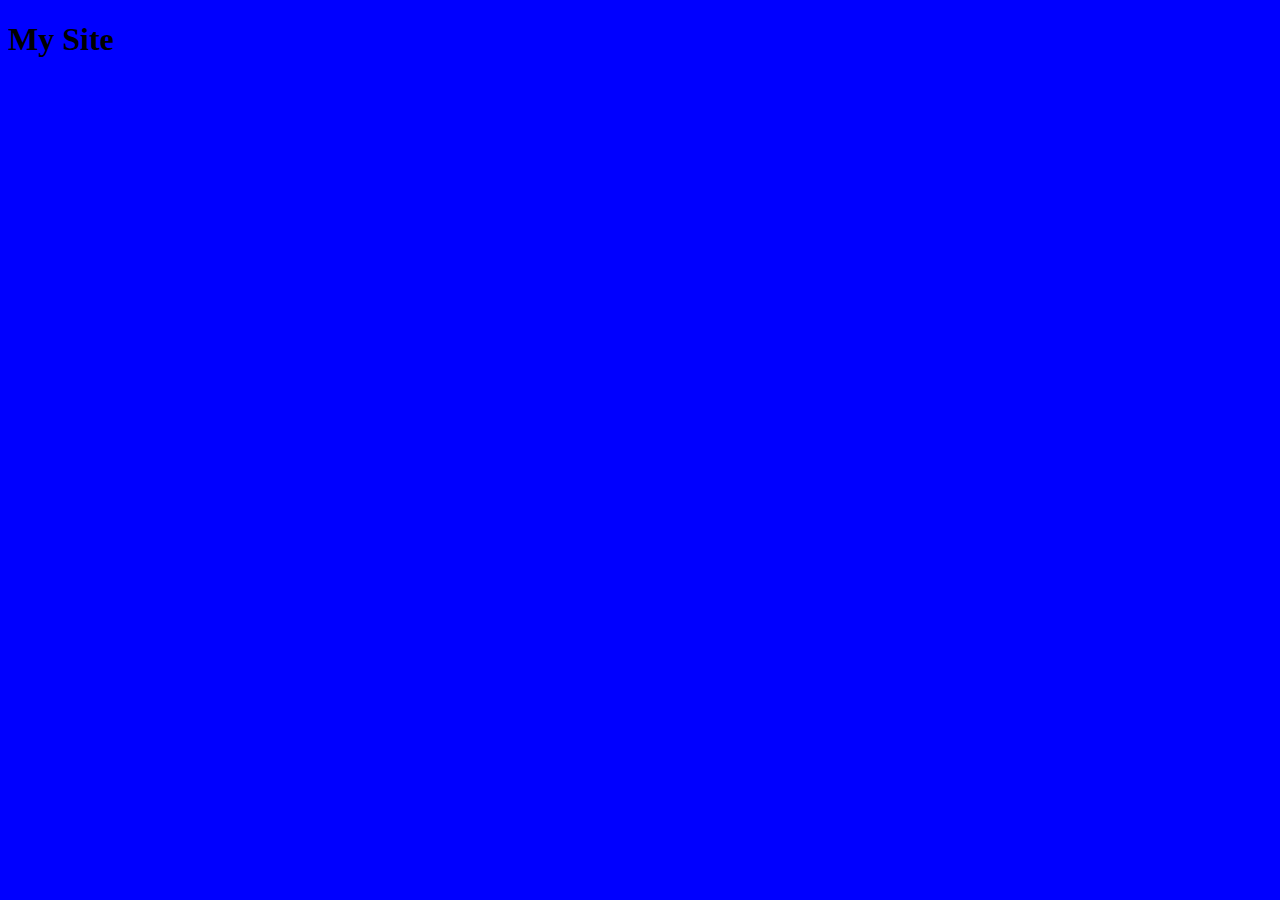
==== My Site/index.html @ 04488183 "personal site created" ====
<!DOCTYPE html>
<html lang="en">
<head>
    <meta charset="UTF-8">
    <meta http-equiv="X-UA-Compatible" content="IE=edge">
    <meta name="viewport" content="width=device-width, initial-scale=1.0">
    <title>G Hemanth </title>
    <link rel="stylesheet" type="text/css" href="CSS/style.css">
</head>
<body>
    <h1>My Site</h1>
</body>
</html>
---- My Site/CSS/style.css ----
body{
    background-color: blue;
}
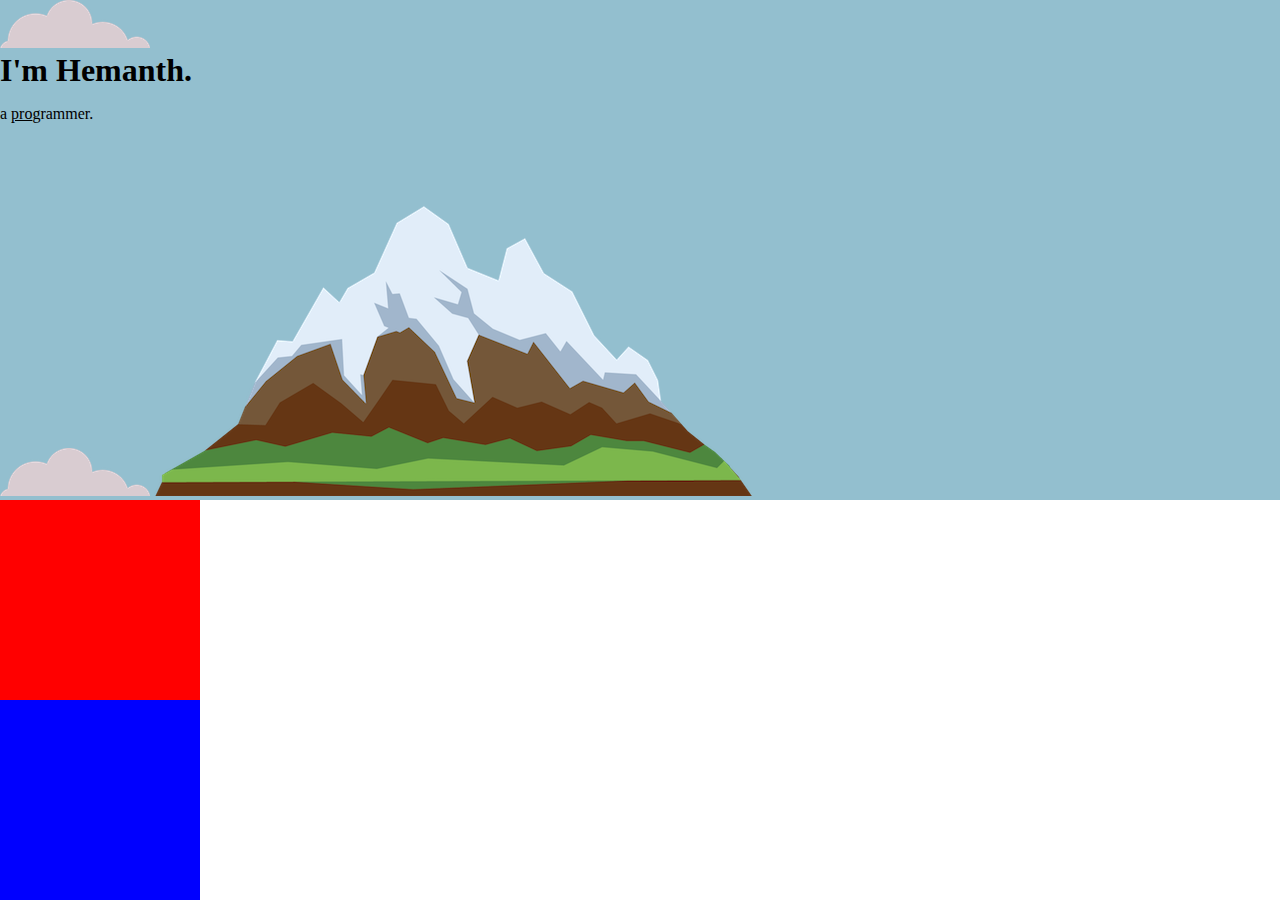
==== commit 3068ae0e: "css updated" ====
--- a/My Site/index.html
+++ b/My Site/index.html
@@ -1,13 +1,26 @@
 <!DOCTYPE html>
 <html lang="en">
-<head>
-    <meta charset="UTF-8">
-    <meta http-equiv="X-UA-Compatible" content="IE=edge">
-    <meta name="viewport" content="width=device-width, initial-scale=1.0">
-    <title>G Hemanth </title>
-    <link rel="stylesheet" type="text/css" href="CSS/style.css">
-</head>
-<body>
-    <h1>My Site</h1>
-</body>
-</html>+  <head>
+    <meta charset="UTF-8" />
+    <meta http-equiv="X-UA-Compatible" content="IE=edge" />
+    <meta name="viewport" content="width=device-width, initial-scale=1.0" />
+    <title>G Hemanth</title>
+    <link rel="stylesheet" type="text/css" href="CSS/style.css" />
+    <link rel="icon" type="image/png" href="favicon.ico?" />
+  </head>
+  <body>
+    <div class="top-container">
+        <img src="images/cloud.png" alt="">
+      <h1>I'm Hemanth.</h1>
+      <p>a <span class="pro">pro</span>grammer.</p>
+      <img src="images/cloud.png" alt="">
+      <img src="images/mountain.png" alt="">
+    </div>
+    <div class="middle-container">
+
+    </div>
+    <div class="bottom-container">
+
+    </div>
+  </body>
+</html>
--- a/My Site/CSS/style.css
+++ b/My Site/CSS/style.css
@@ -1,3 +1,26 @@
-body{
+body {
+    margin: 0;
+}
+
+h1 {
+    margin: 0;
+}
+
+.top-container {
+    background-color: #93BFCF;
+}
+.middle-container {
+    height: 200px;
+    width: 200px;
+    background-color: red;
+}
+
+.bottom-container {
+    height: 200px;
+    width: 200px;
     background-color: blue;
+}
+
+.pro{
+    text-decoration: underline;
 }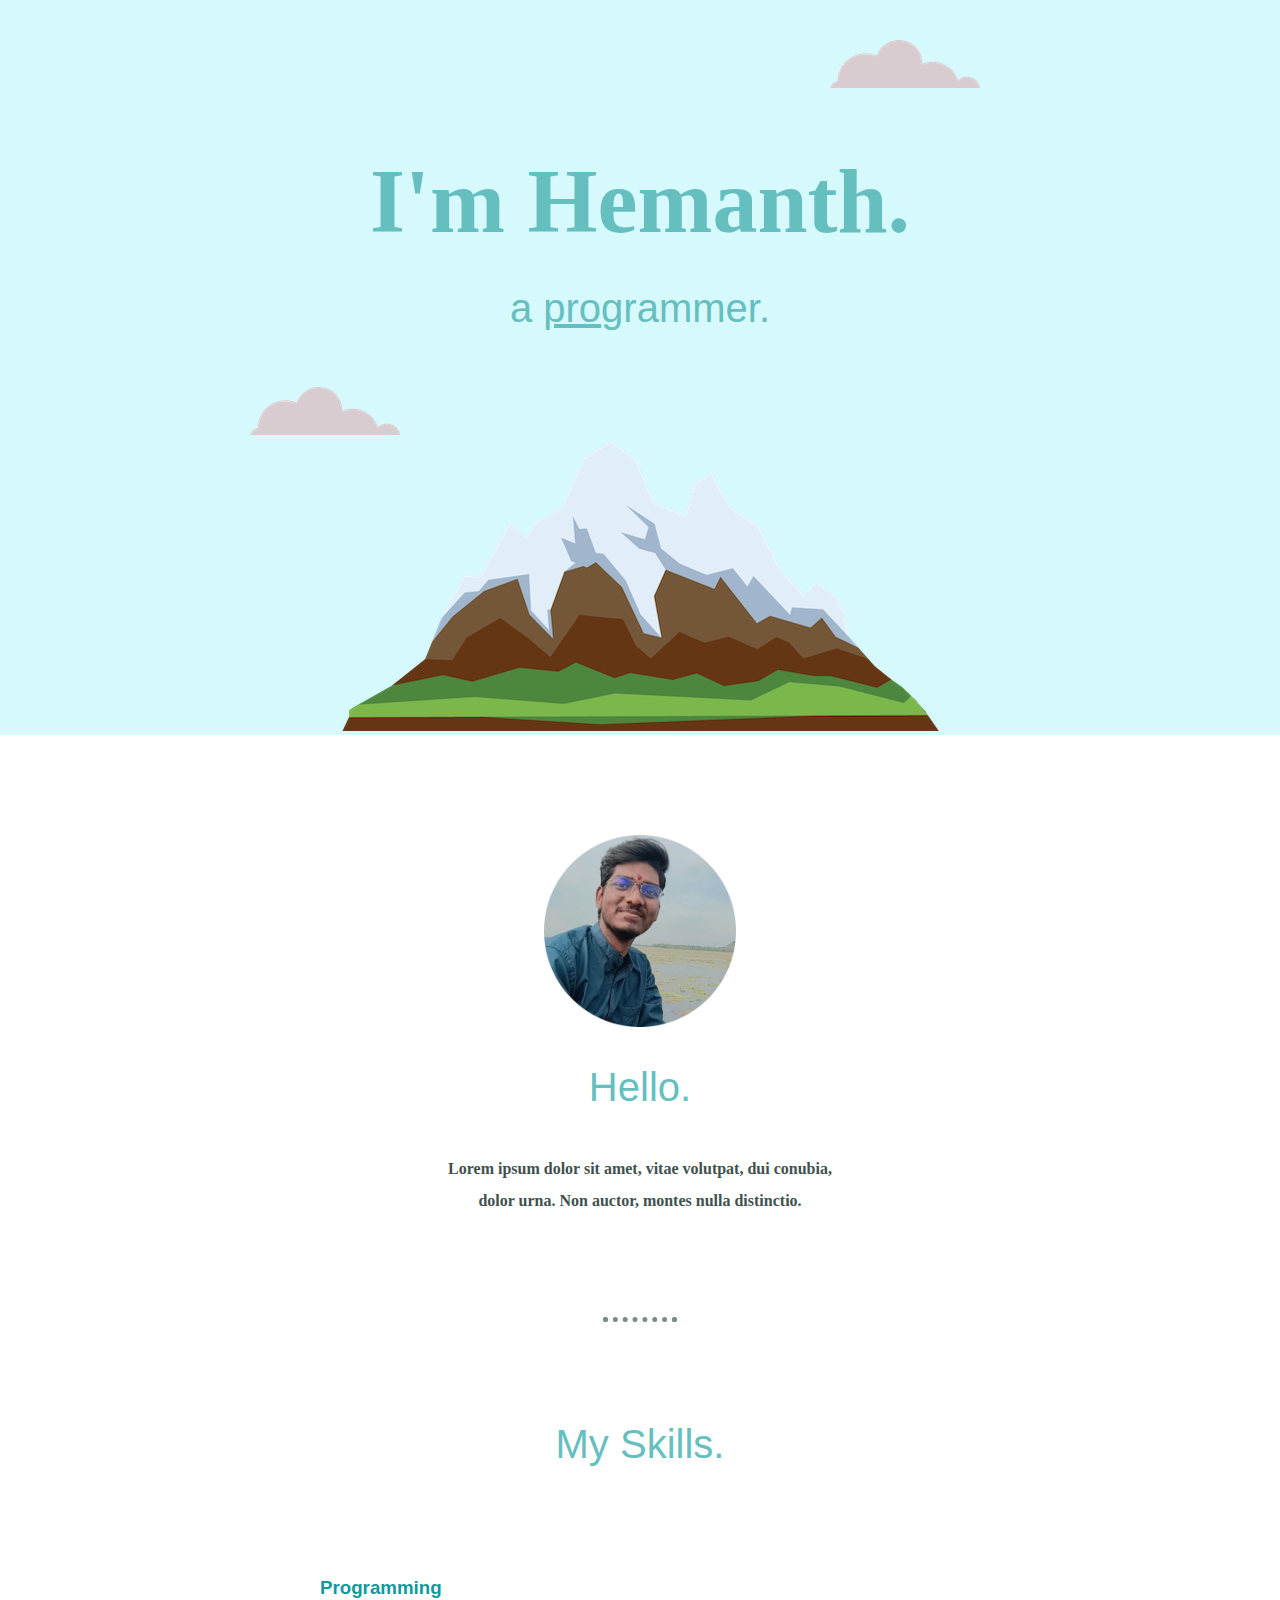
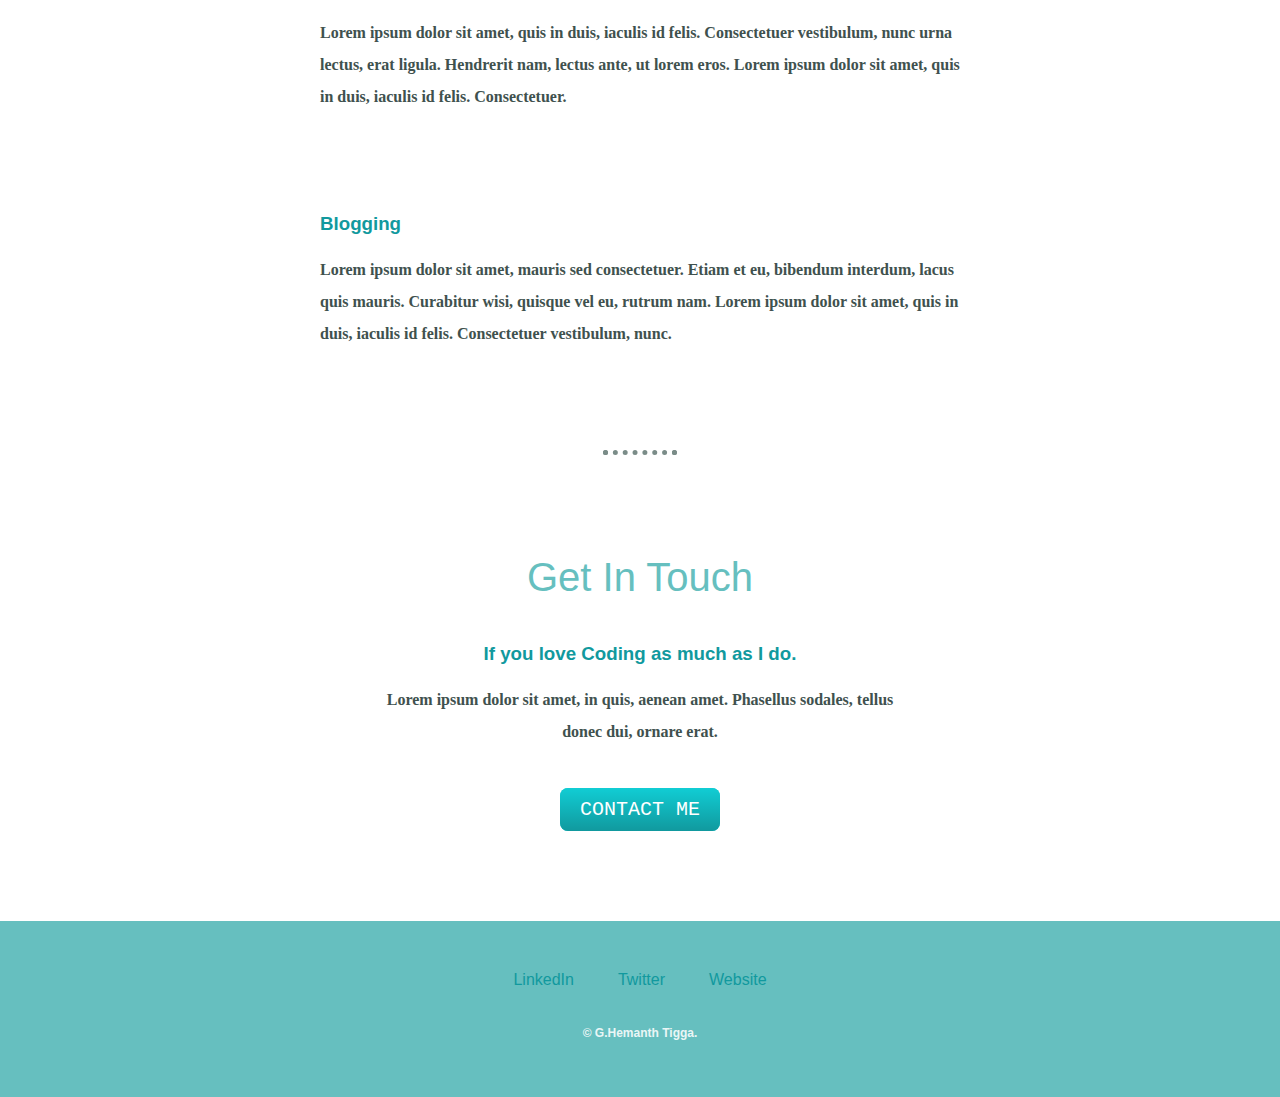
==== commit ab49f6c1: "CSS applied" ====
--- a/My Site/index.html
+++ b/My Site/index.html
@@ -7,19 +7,59 @@
     <title>G Hemanth</title>
     <link rel="stylesheet" type="text/css" href="CSS/style.css" />
     <link rel="icon" type="image/png" href="favicon.ico?" />
+    <link rel="preconnect" href="https://fonts.googleapis.com">
+<link rel="preconnect" href="https://fonts.gstatic.com" crossorigin>
   </head>
   <body>
     <div class="top-container">
-        <img src="images/cloud.png" alt="">
+      <img class="top-cloud" src="images/cloud.png" alt="">
       <h1>I'm Hemanth.</h1>
-      <p>a <span class="pro">pro</span>grammer.</p>
-      <img src="images/cloud.png" alt="">
+      <h2>a <span class="pro">pro</span>grammer.</h2>
+      <img class="bottom-cloud" src="images/cloud.png" alt="">
       <img src="images/mountain.png" alt="">
     </div>
     <div class="middle-container">
 
+      <div class="profile">
+        <img class="profile-pic" src="images/profile_pic.png" alt="">
+        <h2>Hello.</h2>
+        <p class="intro">Lorem ipsum dolor sit amet, vitae volutpat, dui conubia, dolor urna. Non auctor, montes nulla distinctio.</p>
+      </div>
+
+      <hr>
+
+      <div class="skills">
+        <h2>My Skills.</h2>
+        <div class="skill-row">
+          <img class="coding-pic" src="https://media2.giphy.com/media/qgQUggAC3Pfv687qPC/giphy.gif?cid=ecf05e474pqtwuzctmjgqrqb2tujk4unsaia1na505pixxrp&rid=giphy.gif&ct=g" alt="">
+          <h3>Programming</h3>
+          <p>Lorem ipsum dolor sit amet, quis in duis, iaculis id felis. Consectetuer vestibulum, nunc urna lectus, erat ligula. Hendrerit nam, lectus ante, ut lorem eros. Lorem ipsum dolor sit amet, quis in duis, iaculis id felis. Consectetuer.</p>
+        </div>
+        <div class="skill-row">
+          <img class="blog-pic" src="https://media3.giphy.com/media/BferOKonYOspm28AiB/giphy.gif?cid=ecf05e47g6f3fiwjzfom42heuqz9bcz5724khirsgfbx4ga1&rid=giphy.gif&ct=g" alt="">
+          <h3>Blogging</h3>
+          <p>Lorem ipsum dolor sit amet, mauris sed consectetuer. Etiam et eu, bibendum interdum, lacus quis mauris. Curabitur wisi, quisque vel eu, rutrum nam. Lorem ipsum dolor sit amet, quis in duis, iaculis id felis. Consectetuer vestibulum, nunc.</p>
+        </div>
+      </div>
+
+      <hr>
+
+      <div class="contact-me">
+        <h2>Get In Touch</h2>
+        <h3>If you love Coding as much as I do.</h3>
+        <p class="contact-msg">Lorem ipsum dolor sit amet, in quis, aenean amet. Phasellus sodales, tellus donec dui, ornare erat.</p>
+        <a class="btn" href="mailto:hemumani73@email.com">CONTACT ME</a>
+      </div>
     </div>
+    
+    
     <div class="bottom-container">
+      <a class="footer-link" href="https://www.linkedin.com/">LinkedIn</a>
+      <a class="footer-link" href="https://twitter.com/">Twitter</a>
+      <a class="footer-link" href="https://www.appbrewery.co/">Website</a>
+      <p class="copyright">© G.Hemanth Tigga.</p>
+    </div>
+    
 
     </div>
   </body>
--- a/My Site/CSS/style.css
+++ b/My Site/CSS/style.css
@@ -1,26 +1,160 @@
 body {
     margin: 0;
+    text-align: center;
+    font-family: 'Merriweather', serif;
+    color: #40514E;
 }
 
+
 h1 {
-    margin: 0;
+    font-size: 5.625rem; /*100% size = 16px = 1em  inherited size from parent. to ignore parent setting use "rem"*/
+    margin: 50px auto 0 auto;
+    font-family: 'Sacramento', cursive;
+    color: #66BFBF;
+}
+
+h2 {
+    font-weight: normal;
+    color: #66BFBF;
+    font-size: 2.5rem;
+    font-family: 'Montserrat', sans-serif;
+    padding-bottom: 10px;
+}
+
+h3 {
+    color: #11999E;
+    font-family: 'Montserrat', sans-serif;
+}
+
+p{
+    line-height: 2;
+    font-weight: bold;
+}
+
+hr{
+    color: #7a8c88;
+    width: 5%;
+    height: 0px;
+    border-width: 5px;
+    border-style: dotted;
+    border-bottom: none;
+    margin: 100px auto;
+}
+
+.intro{
+    width: 30%;
+    margin: auto;
+}
+
+.contact-msg{
+    width: 40%;
+    margin: auto auto 50px auto;
+
+}
+
+.bottom-cloud{
+    position: absolute;
+    left: 250px;
+    bottom: 300px;
+}
+
+.top-cloud{
+    top: 40px;
+    right: 300px;
+    position: absolute;
 }
 
 .top-container {
-    background-color: #93BFCF;
+    background-color: #d6f9fe;
+    position: relative;
+    padding-top: 100px;
+}
+
+
+
+
+.profile-pic{
+    /* margin-top: 60px; */
+    width: 15%;
+}
+
+
+
+.coding-pic{
+    width: 25%;
+    border-radius: 50%;
+    float: left;
+    margin-right: 30px;
+}
+
+.blog-pic{
+    width: 25%;
+    border-radius: 50%;
+    float: right;
+    margin-left: 30px;
+}
+
+.skill-row{
+    margin: 100px auto 100px auto;
+    width: 50%;
+    text-align: left;
+    
 }
 .middle-container {
-    height: 200px;
-    width: 200px;
-    background-color: red;
+    margin: 100px 0;
 }
 
+
 .bottom-container {
-    height: 200px;
-    width: 200px;
-    background-color: blue;
+    background-color: #66BFBF;
+    padding: 50px 0 20px;
+}
+
+a{
+    color: #11999E;
+    font-family: 'Montserrat', sans-serif;
+    text-decoration: none;
+    margin: 10px 20px;
+}
+
+a:hover{
+    color: #EAF6F6;
 }
 
 .pro{
     text-decoration: underline;
-}+}
+
+.copyright{
+    font-family: 'Montserrat', sans-serif;
+    color: #EAF6F6;
+    font-size: 0.75rem;
+    padding: 20px 0px;
+}
+
+.btn {
+    background: #11cdd4;
+    background-image: -webkit-linear-gradient(top, #11cdd4, #11999e);
+    background-image: -moz-linear-gradient(top, #11cdd4, #11999e);
+    background-image: -ms-linear-gradient(top, #11cdd4, #11999e);
+    background-image: -o-linear-gradient(top, #11cdd4, #11999e);
+    background-image: linear-gradient(to bottom, #11cdd4, #11999e);
+    -webkit-border-radius: 8;
+    -moz-border-radius: 8;
+    border-radius: 8px;
+    font-family: Courier New;
+    color: #ffffff;
+    font-size: 20px;
+    padding: 10px 20px 10px 20px;
+    text-decoration: none;
+  }
+  
+  .btn:hover {
+    background: #30e3cd;
+    background-image: -webkit-linear-gradient(top, #30e3cd, #2bc4ad);
+    background-image: -moz-linear-gradient(top, #30e3cd, #2bc4ad);
+    background-image: -ms-linear-gradient(top, #30e3cd, #2bc4ad);
+    background-image: -o-linear-gradient(top, #30e3cd, #2bc4ad);
+    background-image: linear-gradient(to bottom, #30e3cd, #2bc4ad);
+    text-decoration: none;
+  }